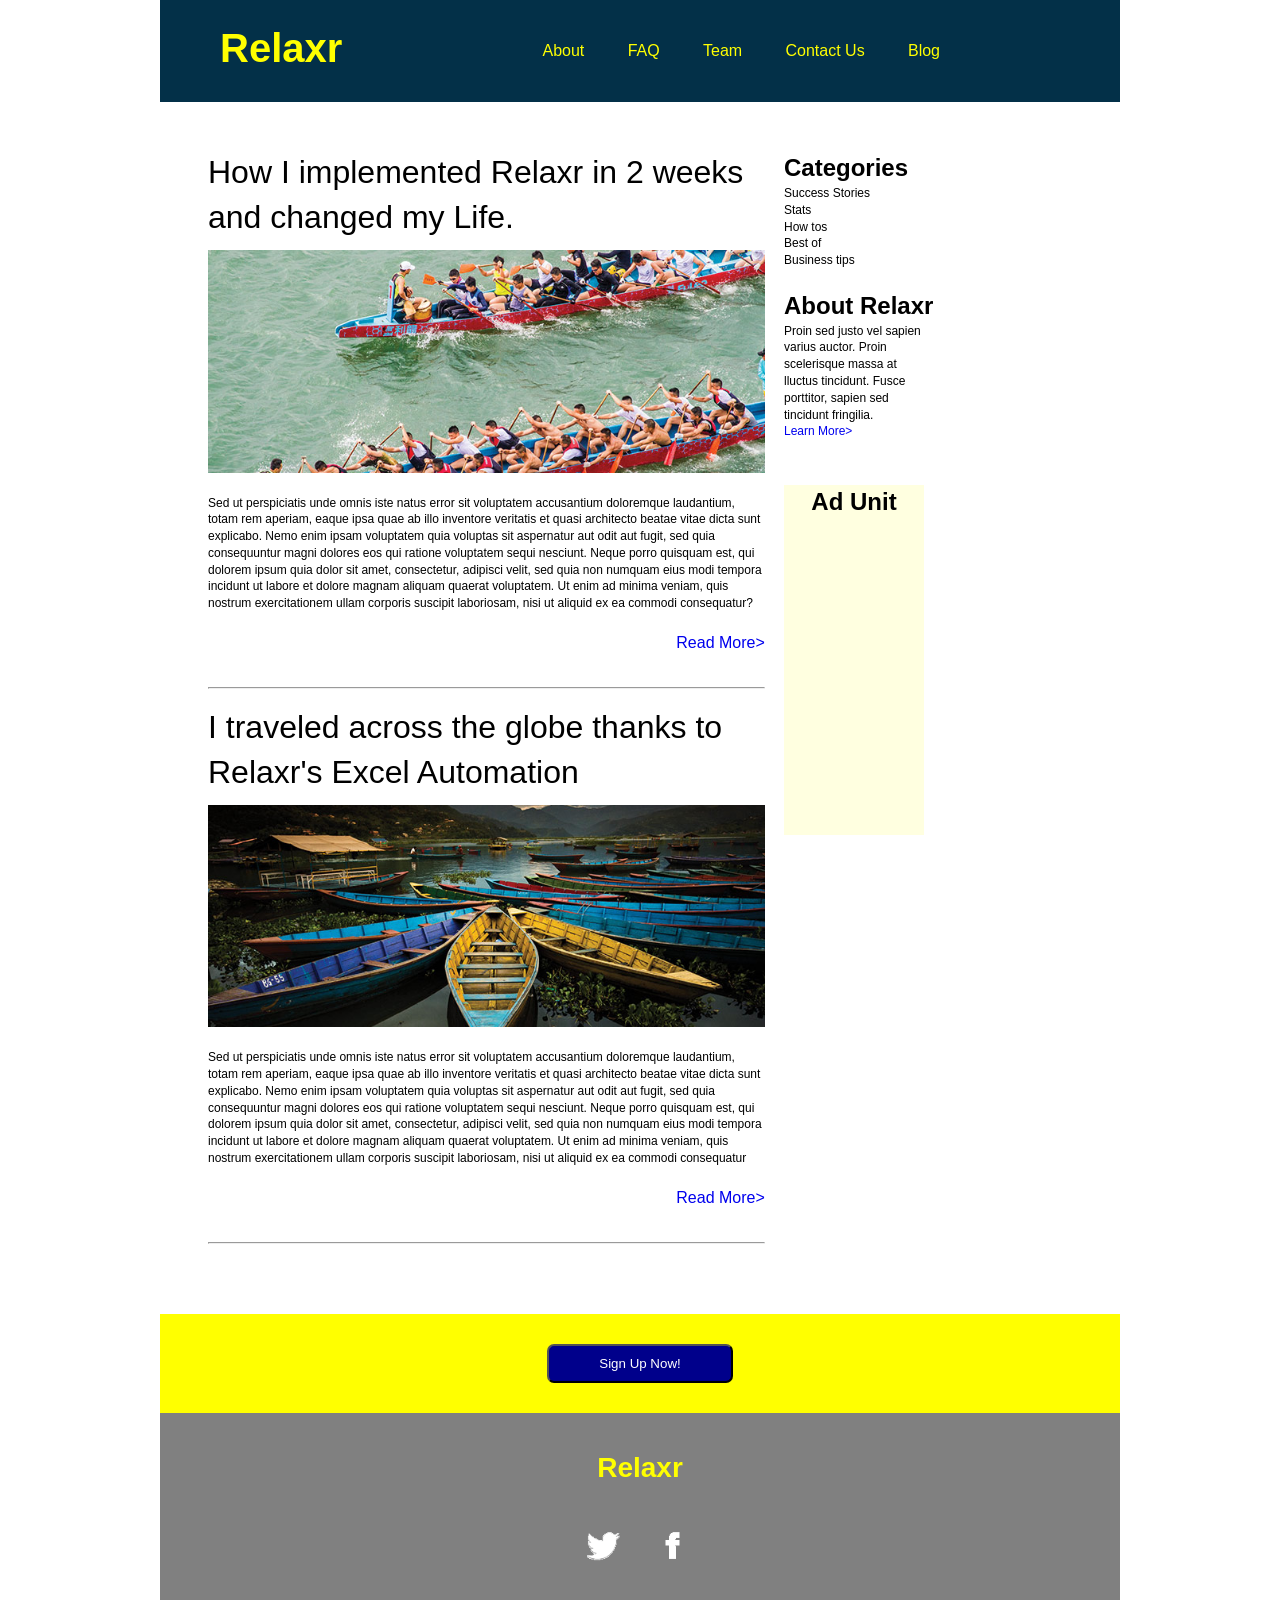
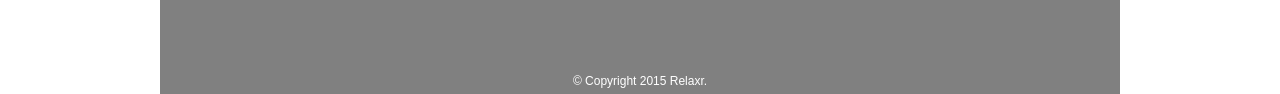
==== homework-week-3/index.html @ d31fea55 "HW WK3 Relaxr website" ====
<!DOCTYPE html>
<html lang="en">
	<head>
    	<meta charset="utf-8">
    	<meta name="description" content="Your description goes here">
    	<meta name="keywords" content="one, two, three">

		<title>Blank Template</title>

		<!-- external CSS link -->
		<link rel="stylesheet" href="css/reset.css">
		<link rel="stylesheet" href="css/style.css">

	</head>
	<body>
		<div id="container">
			<header class="clearfix">
				
				<!-- The h1 is being floated left -->
				<h1>Relaxr</h1>

				<!-- The nav is being floated right -->
				<nav>

					<ul id="siteNav">

						<li><a href="#">About</a></li>
						<li><a href="#">FAQ</a></li>
						<li><a href="#">Team</a></li>
						<li><a href="#">Contact Us</a></li>
						<li><a href="#">Blog</a></li>

					</ul>

				</nav>

			</header>

			<section id="articles" class="clearfix">

				<div id="articleList">

					<article>

						<h2>How I implemented Relaxr in 2 weeks and changed my Life.</h2>
						<img src="images/blog_photo1.jpg" alt="Rowers">
						<p>Sed ut perspiciatis unde omnis iste natus error sit voluptatem accusantium doloremque laudantium, totam rem aperiam, eaque ipsa quae ab illo inventore veritatis et quasi architecto beatae vitae dicta sunt explicabo. Nemo enim ipsam voluptatem quia voluptas sit aspernatur aut odit aut fugit, sed quia consequuntur magni dolores eos qui ratione voluptatem sequi nesciunt. Neque porro quisquam est, qui dolorem ipsum quia dolor sit amet, consectetur, adipisci velit, sed quia non numquam eius modi tempora incidunt ut labore et dolore magnam aliquam quaerat voluptatem. Ut enim ad minima veniam, quis nostrum exercitationem ullam corporis suscipit laboriosam, nisi ut aliquid ex ea commodi consequatur?</p>
						<div id='read-more'>
							<a href="#">Read More></a>
						</div>
					</article>

					<article>
						<h2><hr>I traveled across the globe thanks to Relaxr's Excel Automation</h2>
						<img src="images/blog_photo2.jpg">
						<p>Sed ut perspiciatis unde omnis iste natus error sit voluptatem accusantium doloremque laudantium, totam rem aperiam, eaque ipsa quae ab illo inventore veritatis et quasi architecto beatae vitae dicta sunt explicabo. Nemo enim ipsam voluptatem quia voluptas sit aspernatur aut odit aut fugit, sed quia consequuntur magni dolores eos qui ratione voluptatem sequi nesciunt. Neque porro quisquam est, qui dolorem ipsum quia dolor sit amet, consectetur, adipisci velit, sed quia non numquam eius modi tempora incidunt ut labore et dolore magnam aliquam quaerat voluptatem. Ut enim ad minima veniam, quis nostrum exercitationem ullam corporis suscipit laboriosam, nisi ut aliquid ex ea commodi consequatur</p>
						<div id='read-more'>
							<a href="#">Read More></a>
						</div>
					</article>
					<p><hr></p>
				</div>

				<aside id="sideBar">

					<div class="module" id="articleCategories">

						<h3>Categories</h3>
						<ul>
							<li>Success Stories</li>
							<li>Stats</li>
							<li>How tos</li>
							<li>Best of</li>
							<li>Business tips</li>
						</ul>

					</div>

					<div class="module" id="aboutRelaxr">

						<h3>About Relaxr</h3>
						<p>Proin sed justo vel sapien varius auctor. Proin scelerisque massa at lluctus tincidunt. Fusce porttitor, sapien sed tincidunt fringilia.</p>
						<div id='learn-more'>
							<a href="#">Learn More></a>
						</div>
					</div>
					<section id="ad-unit">
						<h2>Ad Unit</h2>
					</section>
				</aside>
			</section>
			<div id="bottomtab">
				<section id="buttonz">
					<button><a href="#"></a>Sign Up Now!</button>
				</section>
				<h1>Relaxr</h1>
				<div id="twitter-logo">
					<img src="images/Twitter.png" alt="twitter-icon">
				</div>
				<div id="facebook-logo">
					<img src="images/Facebook.png" alt="facebook-icon">
				</div>
				<footer>
					<p>&copy; Copyright 2015 Relaxr.</p>
				</footer>
			</div>
		</div><!-- #container -->
	</body>
</html>
---- homework-week-3/css/style.css ----
/*
Project Name: Blank Template
Client: Your Client
Author: Your Name
Developer @GA in NYC
*/


/******************************************
/* SETUP
/*******************************************/

/* Box Model Hack */
* {
     -moz-box-sizing: border-box; /* Firexfox */
     -webkit-box-sizing: border-box; /* Safari/Chrome/iOS/Android */
     box-sizing: border-box; /* IE */
}

/* Clear fix hack */
.clearfix:after {
     content: ".";
     display: block;
     clear: both;
     visibility: hidden;
     line-height: 0;
     height: 0;
}

.clear {
  clear: both;
}

.alignright {
  float: right;
  padding: 0 0 10px 10px; /* note the padding around a right floated image */
}

.alignleft {
  float: left;
  padding: 0 10px 10px 0; /* note the padding around a left floated image */
}

/******************************************
/* BASE STYLES
/*******************************************/

body {
     color: #000;
     font-size: 12px;
     line-height: 1.4;
     font-family: Helvetica, Arial, sans-serif;
}


/******************************************
/* LAYOUT
/*******************************************/

/* Center the container */
#container {
  width: 960px;
  margin: auto;
}

header {

  background-color: #033048;
  color: #fff;
  padding: 20px 60px;

}

header nav {

  float: right;
  padding: 20px 0;

}

header nav ul#siteNav li {

  display: inline-block;
  font-size: 16px;
  color: yellow;
  padding: 0px 20px;
  position: relative;
  left: -100px;
}

header nav ul#siteNav li a {

  color: yellow;
  text-decoration: none;
}

header nav ul#siteNav li a:hover {

  color: white;

}

header h1 {

  float: left;
  font-size: 40px;
}


section#articles {

  width: 960px;
  margin: 0 auto;
  /*border: 1px solid red;*/

}

section#articles div#articleList {

  width: 58%;
  float: left;
  height: 200px;
  margin: 5%;
  /*background-color: red;*/

}

section#articles aside#sideBar {

  width: 30%;
  float: right;
  height: 200px;
  margin: 5%;
  /*background-color: blue;*/
}

article p {

  font-size: 12px;
  margin-bottom: 10px;

}

#articleList {
  font-size: 32px;
}

#articleList article {
  margin-bottom: 75px;
}

div#read-more {
  float: right;
  font-size: 16px;
}

img {
  width: 100%;
  padding: 10px 0;
}

#facebook-logo {
  width: 35px;
  height: 35px;
  position: relative;
  top: -120px;
  left: 425px;
}

#twitter-logo {
  width: 35px;
  height: 35px;
  position: relative;
  left: 355px;
  top: -85px;
}


#read-more {
  margin: 10px auto;
}

#articleCategories {
  /*border: 1px solid red;*/
  width: 150px;
  padding-bottom: 20px;
  position: relative;
  top: -295px;
}

.module h3 {
  font-size: 24px;
}

#aboutRelaxr {
  /*border: 1px solid red;*/
  width: 150px;
  position: relative;
  top: -295px;
}

#aboutRelaxr h3 {
  font-weight: bold;
}

#articleCategories h3 {
  font-weight: bold;
}

h1 {
  font-size: 28px;
  font-weight: bold;
  position: relative;
  /*top: -115px;*/
  color: yellow;
}

#bottomtab h1 {
  top: -115px;
}

/*
footer {

  display: block;
  position: relative;
  clear: both;
  
}
*/
#bottomtab {

  width: 960px;
  position: relative;
  padding: 70px;
  /*border: 1px solid red;*/
  text-align: center;
  top: 700px;
  background-color: gray;
  height: 300px;
}

#bottomtab footer {
  position: relative;
  /*top: 70px;*/
}

footer p {
  color: #fff;
}

button {
  padding: 10px 50px;
  margin: 20px auto;
  position: relative;
  background-color: darkblue;
  color: white;
  border-radius: 7px;
}

#buttonz {
  background-color: yellow;
  position: relative;
  top: -150px;
  width: 960px;
  text-align: center;
  left: -70px;
  padding: 10px;
}

section #ad-unit h2 {
  /*border: 1px solid red;*/
  width: 30%;
  background-color: lightyellow;
  position: relative;
  top: -250px;
  height: 350px;
  min-width: 140px;
}

#ad-unit h2 {
  font-size: 24px;
  text-align: center;
  font-weight: bold;
}

div a {
  text-decoration: none;
}

/******************************************
/* ADDITIONAL STYLES
/*******************************************/
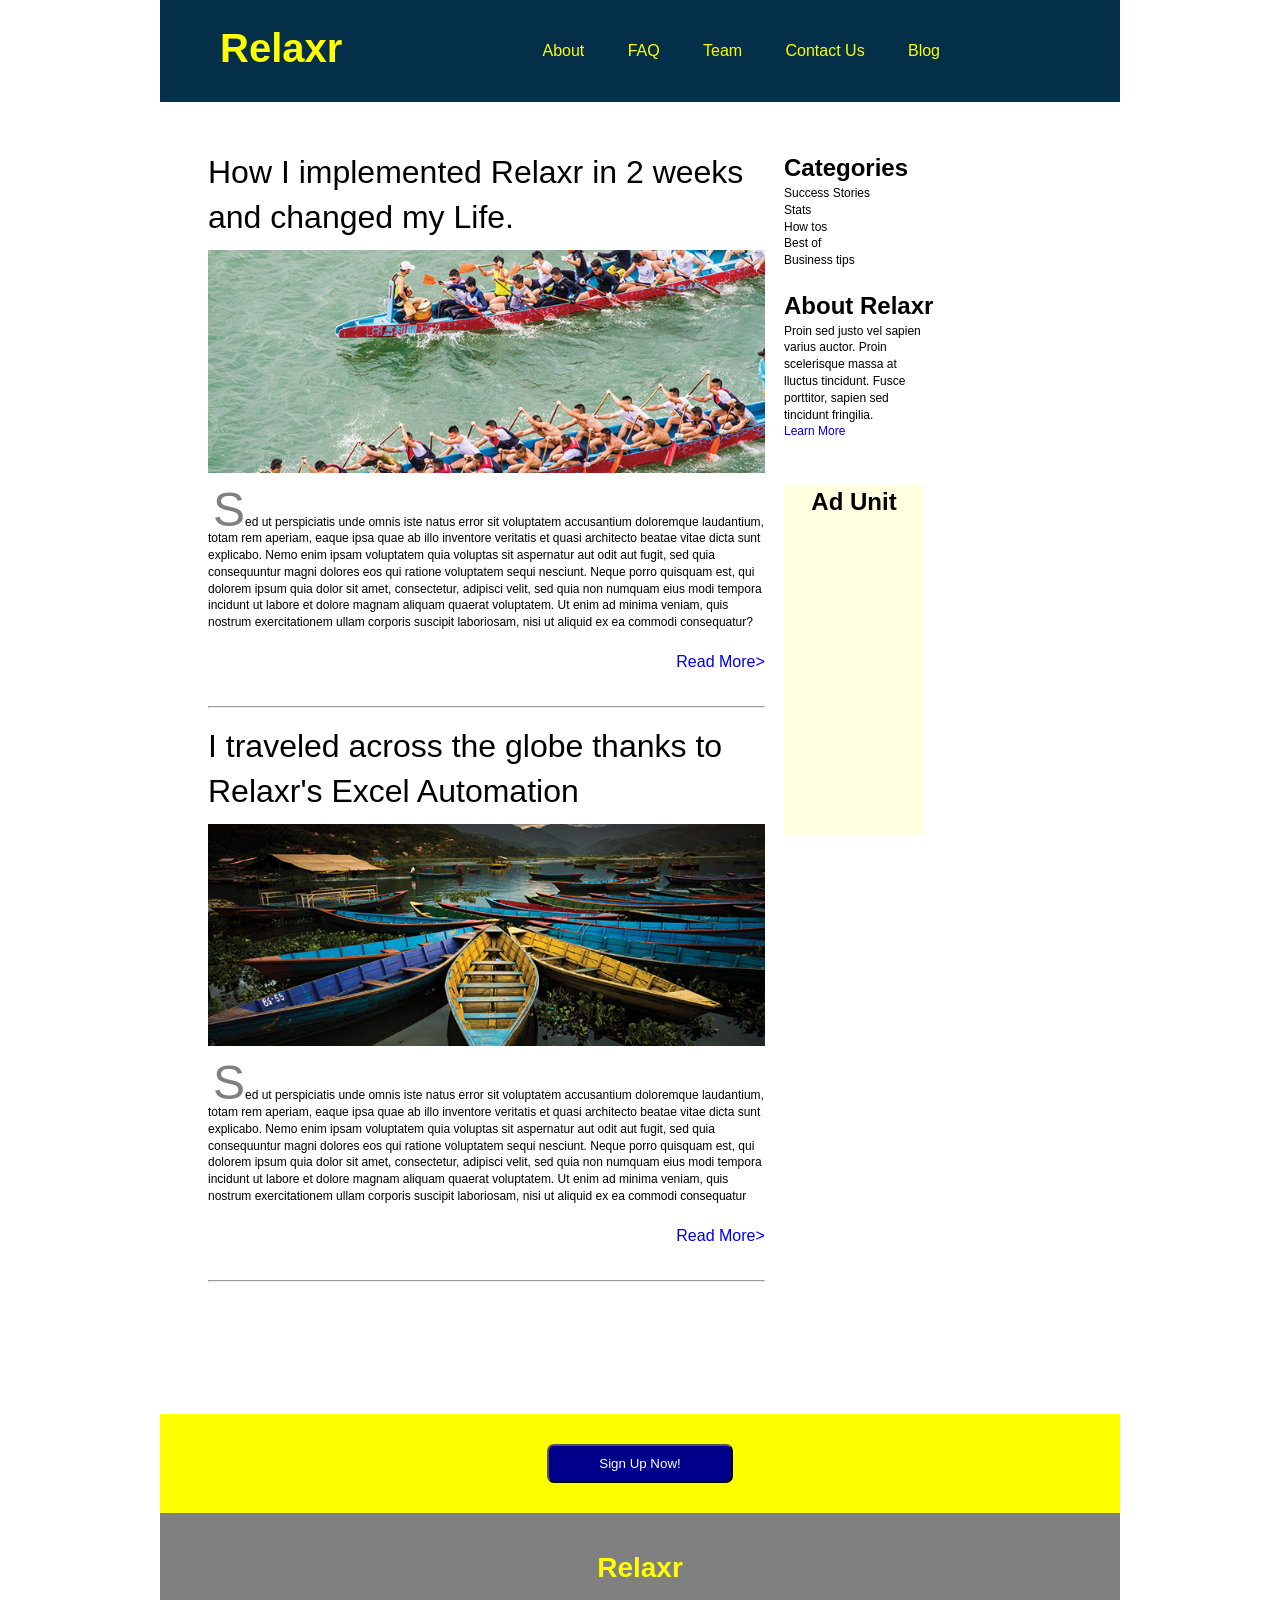
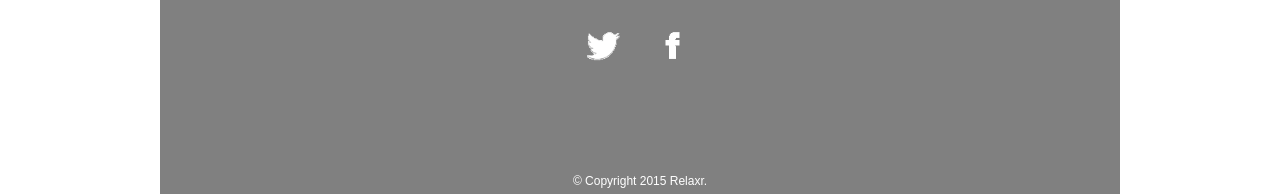
==== commit c9951f69: "HW Week 3 Relaxr site" ====
--- a/homework-week-3/index.html
+++ b/homework-week-3/index.html
@@ -81,7 +81,7 @@
 						<h3>About Relaxr</h3>
 						<p>Proin sed justo vel sapien varius auctor. Proin scelerisque massa at lluctus tincidunt. Fusce porttitor, sapien sed tincidunt fringilia.</p>
 						<div id='learn-more'>
-							<a href="#">Learn More></a>
+							<a href="#">Learn More</a>
 						</div>
 					</div>
 					<section id="ad-unit">
--- a/homework-week-3/css/style.css
+++ b/homework-week-3/css/style.css
@@ -138,7 +138,16 @@
 
   font-size: 12px;
   margin-bottom: 10px;
-
+  list-style: block;
+  padding-top: 10px;
+}
+
+article p::first-letter {
+  font-size: 400%;
+  color: gray;
+  line-height: 10px;
+  padding-left: 5px;
+  padding-top: 15px;
 }
 
 #articleList {
@@ -235,7 +244,7 @@
   padding: 70px;
   /*border: 1px solid red;*/
   text-align: center;
-  top: 700px;
+  top: 800px;
   background-color: gray;
   height: 300px;
 }
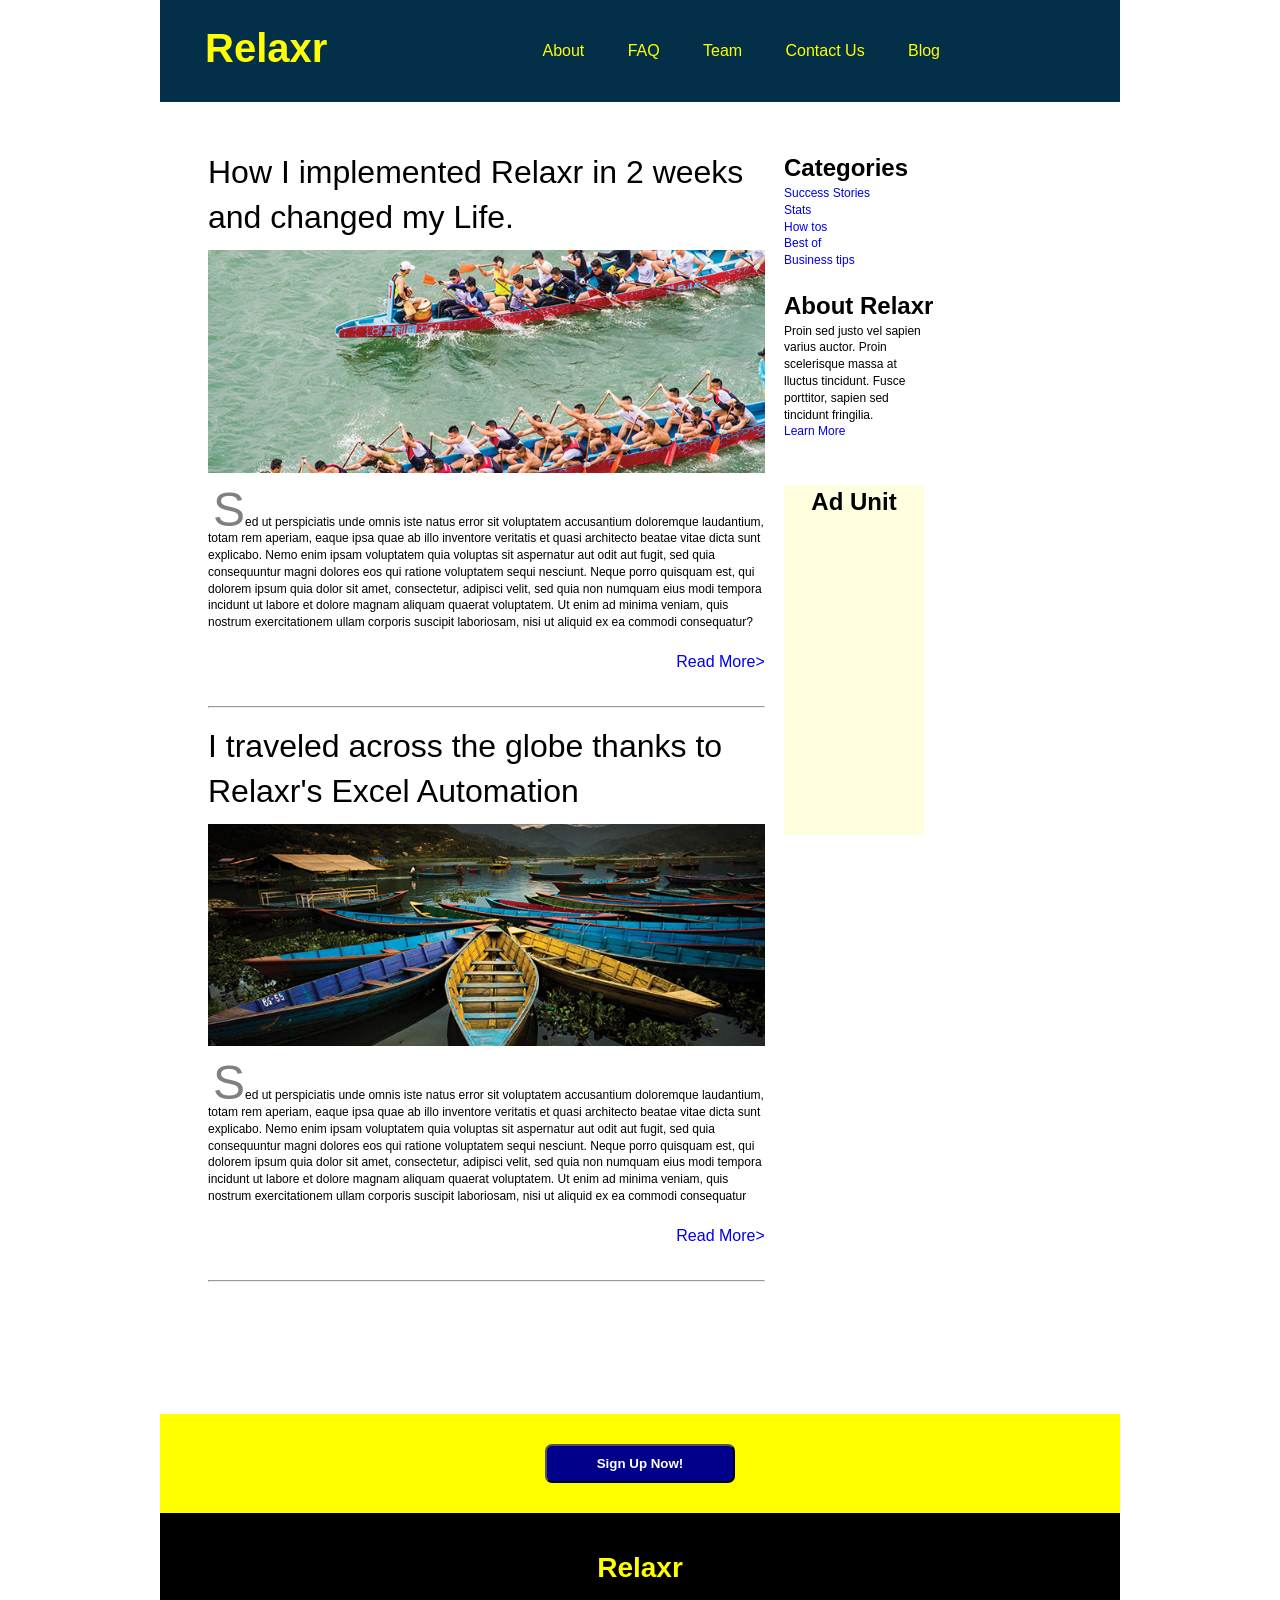
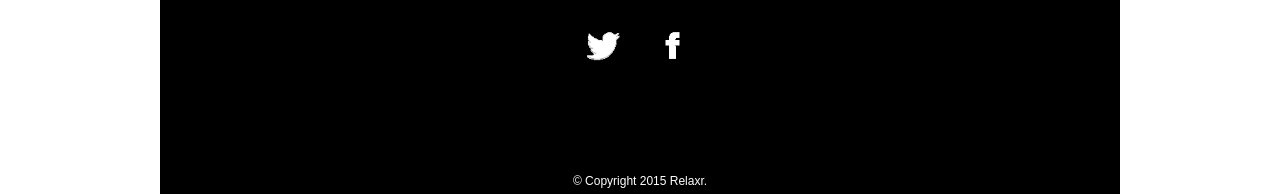
==== commit eb7f67c6: "Hw week 3 Relaxr website sample" ====
--- a/homework-week-3/index.html
+++ b/homework-week-3/index.html
@@ -67,11 +67,11 @@
 
 						<h3>Categories</h3>
 						<ul>
-							<li>Success Stories</li>
-							<li>Stats</li>
-							<li>How tos</li>
-							<li>Best of</li>
-							<li>Business tips</li>
+							<li><a href="#">Success Stories</a></li>
+							<li><a href="#">Stats</a></li>
+							<li><a href="#">How tos</a></li>
+							<li><a href="#">Best of</a></li>
+							<li><a href="#">Business tips</a></li>
 						</ul>
 
 					</div>
@@ -95,10 +95,10 @@
 				</section>
 				<h1>Relaxr</h1>
 				<div id="twitter-logo">
-					<img src="images/Twitter.png" alt="twitter-icon">
+					<a href="#"><img src="images/Twitter.png" alt="twitter-icon"></a>
 				</div>
 				<div id="facebook-logo">
-					<img src="images/Facebook.png" alt="facebook-icon">
+					<a href="#"><img src="images/Facebook.png" alt="facebook-icon"></a>
 				</div>
 				<footer>
 					<p>&copy; Copyright 2015 Relaxr.</p>
--- a/homework-week-3/css/style.css
+++ b/homework-week-3/css/style.css
@@ -104,6 +104,7 @@
 
   float: left;
   font-size: 40px;
+  text-indent: -15px;
 }
 
 
@@ -245,7 +246,7 @@
   /*border: 1px solid red;*/
   text-align: center;
   top: 800px;
-  background-color: gray;
+  background-color: #000;
   height: 300px;
 }
 
@@ -265,6 +266,7 @@
   background-color: darkblue;
   color: white;
   border-radius: 7px;
+  font-weight: bold;
 }
 
 #buttonz {
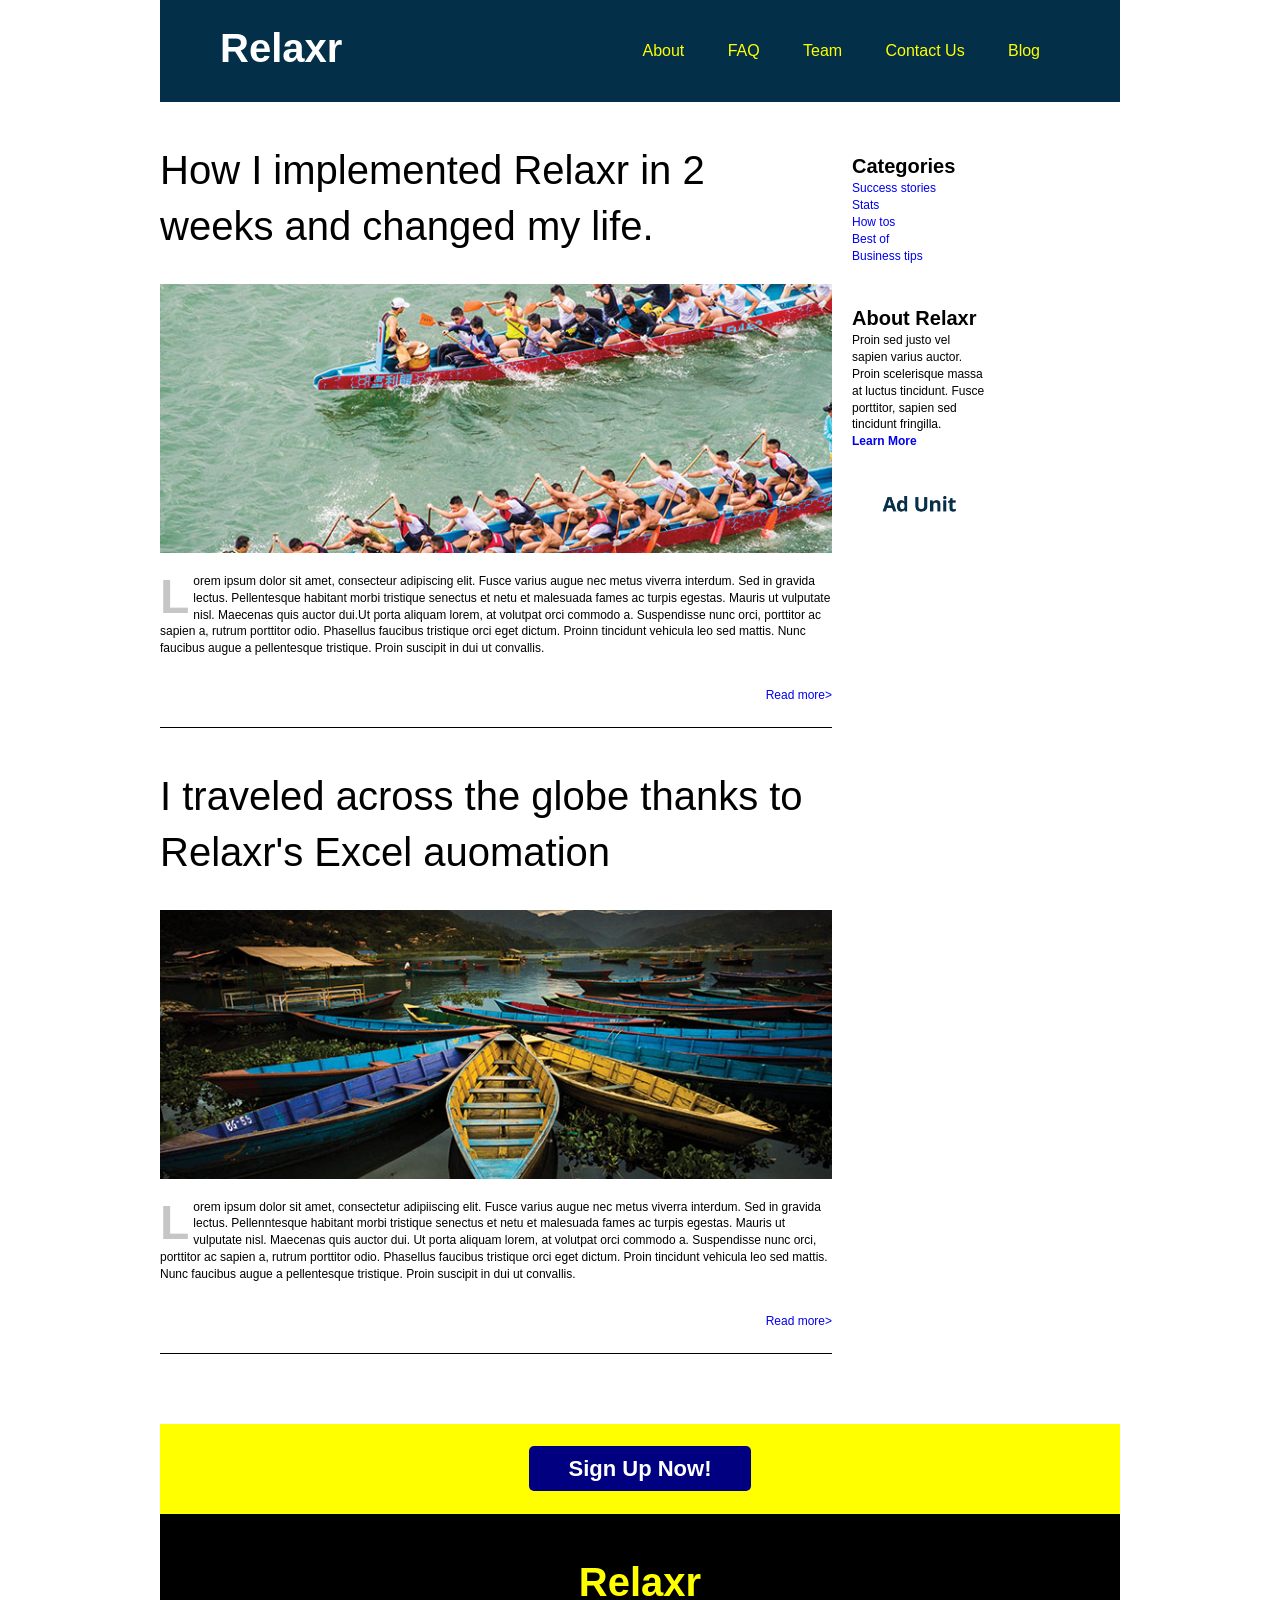
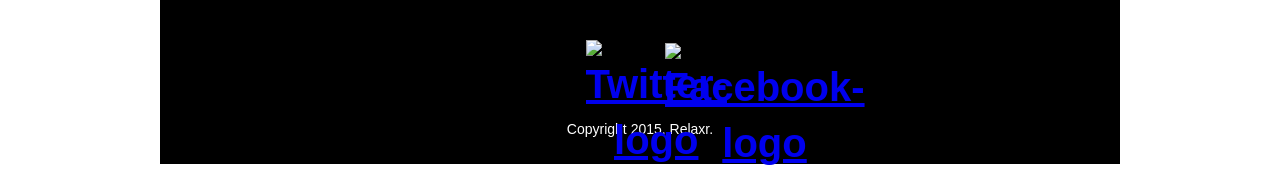
==== commit 3128704c: "Week 3 HW Relaxr sample website" ====
--- a/homework-week-3/index.html
+++ b/homework-week-3/index.html
@@ -2,10 +2,10 @@
 <html lang="en">
 	<head>
     	<meta charset="utf-8">
-    	<meta name="description" content="Your description goes here">
-    	<meta name="keywords" content="one, two, three">
+    	<meta name="description" content="A website layout using clearfix">
+    	<meta name="keywords" content="relaxr, float, clearfix">
 
-		<title>Blank Template</title>
+		<title>Relaxr</title>
 
 		<!-- external CSS link -->
 		<link rel="stylesheet" href="css/reset.css">
@@ -42,23 +42,21 @@
 
 					<article>
 
-						<h2>How I implemented Relaxr in 2 weeks and changed my Life.</h2>
-						<img src="images/blog_photo1.jpg" alt="Rowers">
-						<p>Sed ut perspiciatis unde omnis iste natus error sit voluptatem accusantium doloremque laudantium, totam rem aperiam, eaque ipsa quae ab illo inventore veritatis et quasi architecto beatae vitae dicta sunt explicabo. Nemo enim ipsam voluptatem quia voluptas sit aspernatur aut odit aut fugit, sed quia consequuntur magni dolores eos qui ratione voluptatem sequi nesciunt. Neque porro quisquam est, qui dolorem ipsum quia dolor sit amet, consectetur, adipisci velit, sed quia non numquam eius modi tempora incidunt ut labore et dolore magnam aliquam quaerat voluptatem. Ut enim ad minima veniam, quis nostrum exercitationem ullam corporis suscipit laboriosam, nisi ut aliquid ex ea commodi consequatur?</p>
-						<div id='read-more'>
-							<a href="#">Read More></a>
-						</div>
+						<h2>How I implemented Relaxr in 2 </br> weeks and changed my life.</h2>
+						<img src="images/blog_photo1.jpg" alt="Photo of rowers">
+						<p> Lorem ipsum dolor sit amet, consecteur adipiscing elit. Fusce varius augue nec metus viverra interdum. Sed in gravida lectus. Pellentesque habitant morbi tristique senectus et netu et malesuada fames ac turpis egestas. Mauris ut vulputate nisl. Maecenas quis auctor dui.Ut porta aliquam lorem, at volutpat orci commodo a. Suspendisse nunc orci, porttitor ac sapien a, rutrum porttitor odio. Phasellus faucibus tristique orci eget dictum. Proinn tincidunt vehicula leo sed mattis. Nunc faucibus augue a pellentesque tristique. Proin suscipit in dui ut convallis.</p>
+						<a href="#">Read more></a>
+
 					</article>
 
 					<article>
-						<h2><hr>I traveled across the globe thanks to Relaxr's Excel Automation</h2>
-						<img src="images/blog_photo2.jpg">
-						<p>Sed ut perspiciatis unde omnis iste natus error sit voluptatem accusantium doloremque laudantium, totam rem aperiam, eaque ipsa quae ab illo inventore veritatis et quasi architecto beatae vitae dicta sunt explicabo. Nemo enim ipsam voluptatem quia voluptas sit aspernatur aut odit aut fugit, sed quia consequuntur magni dolores eos qui ratione voluptatem sequi nesciunt. Neque porro quisquam est, qui dolorem ipsum quia dolor sit amet, consectetur, adipisci velit, sed quia non numquam eius modi tempora incidunt ut labore et dolore magnam aliquam quaerat voluptatem. Ut enim ad minima veniam, quis nostrum exercitationem ullam corporis suscipit laboriosam, nisi ut aliquid ex ea commodi consequatur</p>
-						<div id='read-more'>
-							<a href="#">Read More></a>
-						</div>
+
+						<h2>I traveled across the globe thanks to Relaxr's Excel auomation</h2>
+						<img src="images/blog_photo2.jpg" alt="Photo of rowers">
+						<p>Lorem ipsum dolor sit amet, consectetur adipiiscing elit. Fusce varius augue nec metus viverra interdum. Sed in gravida lectus. Pellenntesque habitant morbi tristique senectus et netu et malesuada fames ac turpis egestas. Mauris ut vulputate nisl. Maecenas quis auctor dui. Ut porta aliquam lorem, at volutpat orci commodo a. Suspendisse nunc orci, porttitor ac sapien a, rutrum porttitor odio. Phasellus faucibus tristique orci eget dictum. Proin tincidunt vehicula leo sed mattis. Nunc faucibus augue a pellentesque tristique. Proin suscipit in dui ut convallis.</p>
+						<a href="#">Read more></a>
 					</article>
-					<p><hr></p>
+
 				</div>
 
 				<aside id="sideBar">
@@ -67,7 +65,7 @@
 
 						<h3>Categories</h3>
 						<ul>
-							<li><a href="#">Success Stories</a></li>
+							<li><a href="#">Success stories</a></li>
 							<li><a href="#">Stats</a></li>
 							<li><a href="#">How tos</a></li>
 							<li><a href="#">Best of</a></li>
@@ -79,31 +77,31 @@
 					<div class="module" id="aboutRelaxr">
 
 						<h3>About Relaxr</h3>
-						<p>Proin sed justo vel sapien varius auctor. Proin scelerisque massa at lluctus tincidunt. Fusce porttitor, sapien sed tincidunt fringilia.</p>
-						<div id='learn-more'>
-							<a href="#">Learn More</a>
-						</div>
+						<p>Proin sed justo vel sapien varius auctor. Proin scelerisque massa at luctus tincidunt. Fusce porttitor, sapien sed tincidunt fringilla.</p>
+						<a href="#">Learn More</a>
+						<img src="images/ad-unit.png" alt="advertisement">
 					</div>
-					<section id="ad-unit">
-						<h2>Ad Unit</h2>
-					</section>
+
 				</aside>
+
 			</section>
-			<div id="bottomtab">
-				<section id="buttonz">
-					<button><a href="#"></a>Sign Up Now!</button>
-				</section>
+
+			<div id="button">
+				<a href="#">Sign Up Now!</a>
+			</div>
+			<div class="relaxr">
 				<h1>Relaxr</h1>
-				<div id="twitter-logo">
-					<a href="#"><img src="images/Twitter.png" alt="twitter-icon"></a>
+				<div id="facebook">
+					<a href="#"><img src="images/facebook.png" alt="Facebook-logo"></a>
 				</div>
-				<div id="facebook-logo">
-					<a href="#"><img src="images/Facebook.png" alt="facebook-icon"></a>
+				<div id="twitter">
+					<a href="#"><img src="images/twitter.png" alt="Twitter-logo"></a>
 				</div>
 				<footer>
-					<p>&copy; Copyright 2015 Relaxr.</p>
+					Copyright 2015. Relaxr.
 				</footer>
 			</div>
+				
 		</div><!-- #container -->
 	</body>
 </html>
--- a/homework-week-3/css/style.css
+++ b/homework-week-3/css/style.css
@@ -1,8 +1,8 @@
 /*
-Project Name: Blank Template
-Client: Your Client
-Author: Your Name
-Developer @GA in NYC
+Project Name: Relaxr Website
+Client: FEWD-15
+Author: Sargsyan, Gurgen
+Developer @GA in LA
 */
 
 
@@ -82,222 +82,189 @@
 
   display: inline-block;
   font-size: 16px;
+  padding: 0px 20px;
+
+}
+
+#siteNav a {
+  text-decoration: none;
   color: yellow;
-  padding: 0px 20px;
-  position: relative;
-  left: -100px;
-}
-
-header nav ul#siteNav li a {
-
-  color: yellow;
-  text-decoration: none;
-}
-
-header nav ul#siteNav li a:hover {
-
-  color: white;
-
 }
 
 header h1 {
 
   float: left;
   font-size: 40px;
-  text-indent: -15px;
-}
-
+  font-weight: bold;
+
+}
+
+img {
+  width: 100%;
+}
 
 section#articles {
 
   width: 960px;
   margin: 0 auto;
   /*border: 1px solid red;*/
-
 }
 
 section#articles div#articleList {
 
-  width: 58%;
-  float: left;
-  height: 200px;
-  margin: 5%;
+  width: 70%;
+  float: left;
+  /*height: 200px;*/
   /*background-color: red;*/
-
 }
 
 section#articles aside#sideBar {
 
   width: 30%;
   float: right;
-  height: 200px;
-  margin: 5%;
+  /*height: 200px;*/
   /*background-color: blue;*/
+  padding-left: 20px;
+
+}
+
+#articleCategories h3 {
+  font-size: 20px;
+  font-weight: bold;
+  padding-top: 50px;
+}
+
+#articleList a {
+  position: relative;
+  float: right;
+  text-decoration: none;
+}
+
+#articleCategories a {
+  text-decoration: none;
+}
+
+#aboutRelaxr {
+  width: 50%;
+}
+
+#aboutRelaxr h3 {
+  font-size: 20px;
+  font-weight: bold;
+  padding-top: 40px;
+}
+
+#aboutRelaxr img {
+  padding-top: 30px;
+}
+
+#aboutRelaxr a {
+  text-decoration: none;
+  font-weight: bold;
+}
+
+article {
+
+  border-bottom: 1px solid black;
+  padding-bottom: 40px;
+
+}
+
+article h2 {
+
+  padding-top: 40px;
+  padding-bottom: 30px;
+  font-size: 40px;
 }
 
 article p {
 
-  font-size: 12px;
-  margin-bottom: 10px;
-  list-style: block;
-  padding-top: 10px;
+  padding-bottom: 30px;
+  padding-top: 15px;
+
 }
 
 article p::first-letter {
+  position: relative;
+  color: #c6c6c6;
+  font-weight: bold;
   font-size: 400%;
-  color: gray;
-  line-height: 10px;
-  padding-left: 5px;
-  padding-top: 15px;
-}
-
-#articleList {
-  font-size: 32px;
-}
-
-#articleList article {
-  margin-bottom: 75px;
-}
-
-div#read-more {
-  float: right;
-  font-size: 16px;
-}
-
-img {
-  width: 100%;
-  padding: 10px 0;
-}
-
-#facebook-logo {
-  width: 35px;
-  height: 35px;
-  position: relative;
-  top: -120px;
-  left: 425px;
-}
-
-#twitter-logo {
-  width: 35px;
-  height: 35px;
-  position: relative;
-  left: 355px;
-  top: -85px;
-}
-
-
-#read-more {
-  margin: 10px auto;
-}
-
-#articleCategories {
-  /*border: 1px solid red;*/
-  width: 150px;
-  padding-bottom: 20px;
-  position: relative;
-  top: -295px;
-}
-
-.module h3 {
-  font-size: 24px;
-}
-
-#aboutRelaxr {
-  /*border: 1px solid red;*/
-  width: 150px;
-  position: relative;
-  top: -295px;
-}
-
-#aboutRelaxr h3 {
-  font-weight: bold;
-}
-
-#articleCategories h3 {
-  font-weight: bold;
-}
-
-h1 {
-  font-size: 28px;
-  font-weight: bold;
-  position: relative;
-  /*top: -115px;*/
+  float: left;
+  padding-right: 4px;
+  line-height: 1;
+}
+
+#button {
+  margin-top: 70px;
+  padding-top: 60px;
+  text-align: center;
+  background-color: yellow;
+}
+
+#button a {
+  position: relative;
+  top: -30px;
+  background-color: navy;
+  padding: 10px 40px;
+  font-size: 22px;
+  color: #fff;
+  text-decoration: none;
+  font-weight: bold;
+  border-radius: 5px;
+}
+
+.relaxr {
+
+  text-align: center;
+  font-size: 40px;
+  font-weight: bold;
+  background-color: black;
   color: yellow;
-}
-
-#bottomtab h1 {
-  top: -115px;
-}
-
-/*
-footer {
-
-  display: block;
-  position: relative;
+  height: 250px;
+}
+
+.relaxr h1 {
+
+  padding-top: 40px;
+
+}
+
+#facebook {
+  position: relative;
+  top: 33px;
+  left: 33px;
+  width: 17px;
+  height: 37px;
+}
+
+#twitter {
+  width: 43px;
+  height: 33px;
+  left: -33px;
+  top: -7px;
+}
+
+
+.relaxr #facebook {
+  position: relative;
+  margin: 0 auto;
+}
+
+.relaxr #twitter {
+  position: relative;
+  margin: 0 auto;
+}
+
+.relaxr footer {
   clear: both;
-  
-}
-*/
-#bottomtab {
-
-  width: 960px;
-  position: relative;
-  padding: 70px;
-  /*border: 1px solid red;*/
   text-align: center;
-  top: 800px;
-  background-color: #000;
-  height: 300px;
-}
-
-#bottomtab footer {
-  position: relative;
-  /*top: 70px;*/
-}
-
-footer p {
+  padding: 40px;
   color: #fff;
-}
-
-button {
-  padding: 10px 50px;
-  margin: 20px auto;
-  position: relative;
-  background-color: darkblue;
-  color: white;
-  border-radius: 7px;
-  font-weight: bold;
-}
-
-#buttonz {
-  background-color: yellow;
-  position: relative;
-  top: -150px;
-  width: 960px;
-  text-align: center;
-  left: -70px;
-  padding: 10px;
-}
-
-section #ad-unit h2 {
-  /*border: 1px solid red;*/
-  width: 30%;
-  background-color: lightyellow;
-  position: relative;
-  top: -250px;
-  height: 350px;
-  min-width: 140px;
-}
-
-#ad-unit h2 {
-  font-size: 24px;
-  text-align: center;
-  font-weight: bold;
-}
-
-div a {
-  text-decoration: none;
-}
+  font-size: 14px;
+  font-weight: normal;
+}
+
+
 
 /******************************************
 /* ADDITIONAL STYLES
